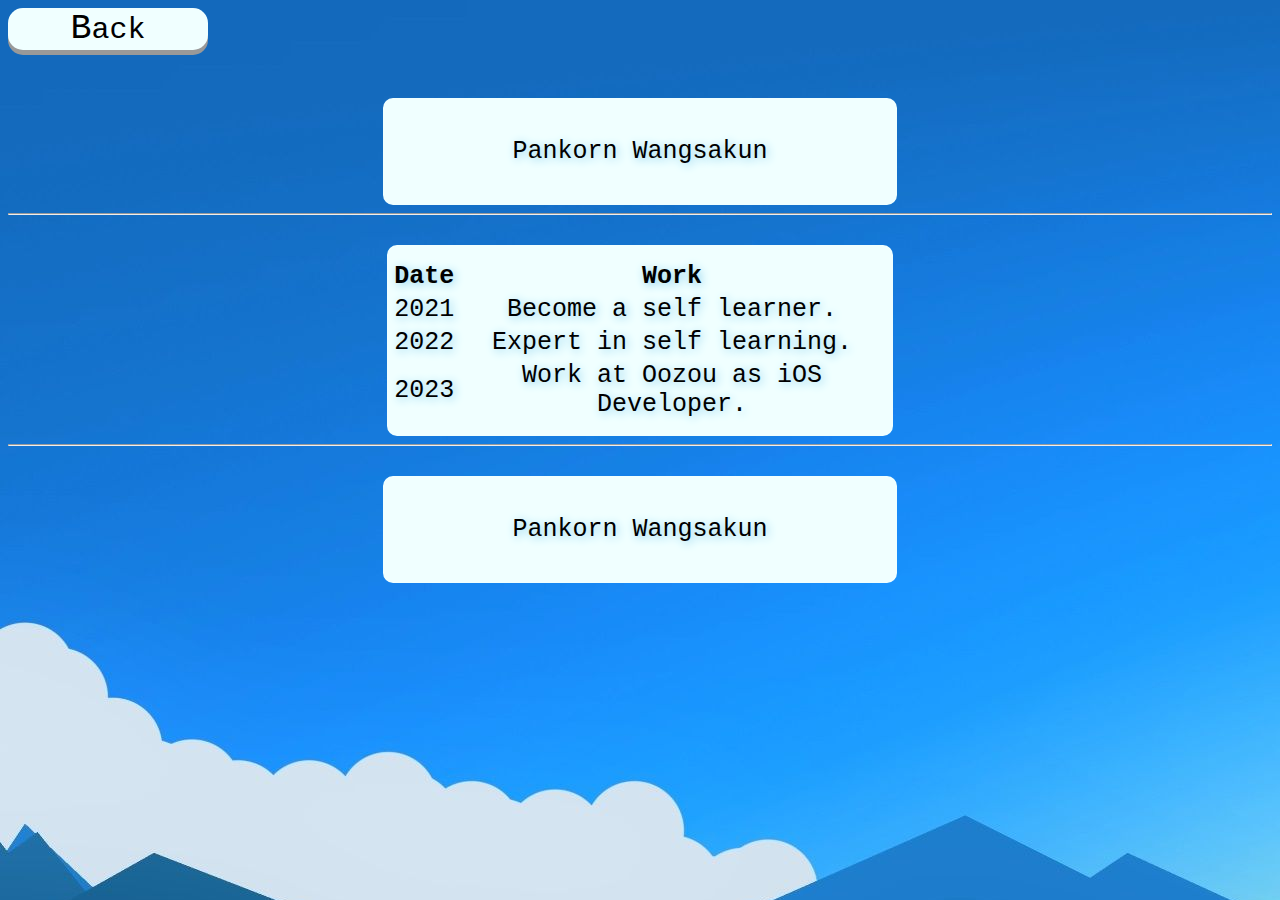
==== aboutme.htm @ 61dec9a5 "Add initial cv website" ====
<!DOCTYPE html>
<html>

<head>
    <link rel="stylesheet" href="style.css">
</head>

<body>
    <div>
        <a href="index.htm">
            <button class="Button_Style">Back</button><br><br>
        </a>
    </div>
    <!-- <div id="Infomation">
            <img class="Center_Align" src="./pictures/numdosan.jpg" alt="Error" width="150" height="400">
        </div> -->
    <div class="Box">
        <p>Pankorn Wangsakun</p>
    </div>
    <hr>

    <table class="Box">
        <thead>
            <tr>
                <th>Date</th>
                <th>Work</th>
            </tr>
        </thead>
        <tbody>
            <tr>
                <td>2021</td>
                <td>Become a self learner.</td>
            </tr>
            <tr>
                <td>2022</td>
                <td>Expert in self learning.</td>
            </tr>
            <tr>
                <td>2023</td>
                <td>Work at Oozou as iOS Developer.</td>
            </tr>
        </tbody>
    </table>
    <hr>
    <div class="Box">
        <p>Pankorn Wangsakun</p>
    </div>

</body>

</html>
---- style.css ----
body {
    font-family: Courier New, monospace;
    background-image: url(./pictures/cf413e4a7bd6b503ce7828fb6f7b7338.jpg);
}

.Text_Decorated {
    color: black;
    font-weight: bold;
}

.Button_Style {
    font-size: 30px;
    text-align: center;
    cursor: pointer;
    outline: none;
    color: black;
    background-color: azure;
    border: none;
    border-radius: 15px;
    box-shadow: 0 5px #999;
    width: 200px;
    font-family: Courier New, monospace;
}

.Button_Style:hover {
    background-color: #FFEBCD;
    color: black;
}

.Button_Style:active {
    background-color: azure;
    box-shadow: 0 5px #666;
    transform: translateY(4px);
}

.Button_Style::first-letter {
    font-size: 35px;
}

.Center_Align {
    border: 2px solid black;
    display: block;
    margin-left: auto;
    margin-right: auto;
    width: 40%;
}

.Box {
    font-size: 20px;
    color: black;
    width: 40%;
    border: 4px solid azure;
    padding-top: 10px;
    padding-bottom: 10px;
    margin: auto;
    margin-top: 30px;
    background-color: azure;
    border-radius: 10px;
    text-align: center;
    text-shadow: 2px 2px 10px skyblue;
    font-size: 25px;
}
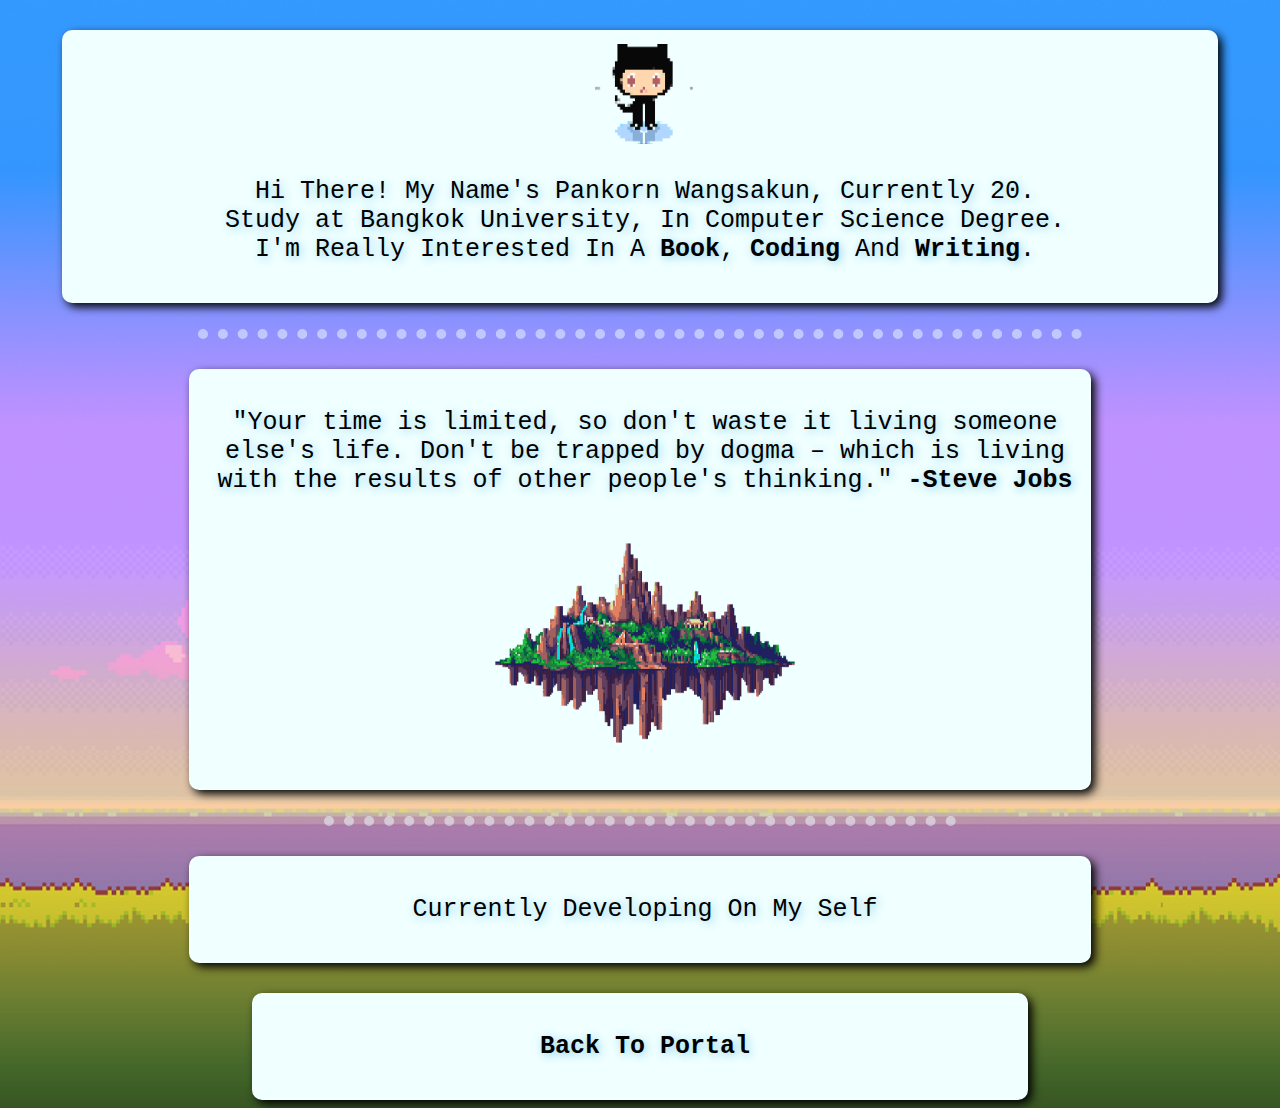
==== commit 475491df: "Update About me page" ====
--- a/aboutme.htm
+++ b/aboutme.htm
@@ -3,47 +3,37 @@
 
 <head>
     <link rel="stylesheet" href="style.css">
+    <link rel="stylesheet" href="major.css">
+    <link rel="shortcut icon" type="image/x-icon" href="pictures/imageedit_1_4630064340.png" />
+    <title>NICE TO MEET ME!</title>
 </head>
 
-<body>
-    <div>
-        <a href="index.htm">
-            <button class="Button_Style">Back</button><br><br>
-        </a>
-    </div>
+<body class="body_wall2">
     <!-- <div id="Infomation">
             <img class="Center_Align" src="./pictures/numdosan.jpg" alt="Error" width="150" height="400">
         </div> -->
     <div class="Box">
-        <p>Pankorn Wangsakun</p>
+        <a href="https://github.com/pankornsupercool"><img src="./pictures/687474703a2f2f692e696d6775722e636f6d2f75463266382e706e67-removebg-preview.png" alt="" width="100" height="100"></a>
+        <p>Hi There! My Name's Pankorn Wangsakun, Currently 20. <br>Study at Bangkok University, In Computer Science Degree. <br>
+        I'm Really Interested In A <strong>Book</strong>, <strong>Coding</strong>  And <strong>Writing</strong>.
+        </p>
     </div>
-    <hr>
+    <br>
+    <hr class="hr_1">
+    <div class="Box_1">
+        <p>"Your time is limited, so don't waste it living someone <br> else's life. Don't be trapped by dogma – which is living <br> with the results of other people's thinking." <strong>-Steve Jobs</strong> 
+        <hr class="hr_2">
+        <img src="./pictures/island.png" alt="" width="300" height="200">
+        </p>
+    </div>
 
-    <table class="Box">
-        <thead>
-            <tr>
-                <th>Date</th>
-                <th>Work</th>
-            </tr>
-        </thead>
-        <tbody>
-            <tr>
-                <td>2021</td>
-                <td>Become a self learner.</td>
-            </tr>
-            <tr>
-                <td>2022</td>
-                <td>Expert in self learning.</td>
-            </tr>
-            <tr>
-                <td>2023</td>
-                <td>Work at Oozou as iOS Developer.</td>
-            </tr>
-        </tbody>
-    </table>
-    <hr>
-    <div class="Box">
-        <p>Pankorn Wangsakun</p>
+    <br>
+    <hr class="hr_2">
+    <div class="Box_1">
+        <p>Currently Developing On My Self</p>
+    </div>
+    <div class="Box_2">
+        <p><a href="./index.htm"><strong>Back To Portal</strong></a></p>
     </div>
 
 </body>
--- a/style.css
+++ b/style.css
@@ -1,6 +1,12 @@
-body {
+.body_wall1 {
     font-family: Courier New, monospace;
-    background-image: url(./pictures/cf413e4a7bd6b503ce7828fb6f7b7338.jpg);
+    background-image: url(./pictures/VW2DYbL.png);
+    background-size: cover;
+}
+.body_wall2{
+    font-family: Courier New, monospace;
+    background-image: url(./pictures/wall_purple.png);
+    background-size: cover;
 }
 
 .Text_Decorated {
@@ -48,10 +54,33 @@
 .Box {
     font-size: 20px;
     color: black;
-    width: 40%;
+    width: 90%;
     border: 4px solid azure;
     padding-top: 10px;
     padding-bottom: 10px;
+    padding-left: 10px;
+    margin:auto;
+    margin-top: 30px;
+    background-color:azure;
+    border-radius: 10px;
+    text-align: center;
+    text-shadow: 2px 2px 10px skyblue;
+    font-size: 25px;
+    box-shadow: black 4px 4px 10px;
+}
+.Box:hover{
+    background-color: indianred;
+    color:azure;
+    border-color: azure;
+}
+.Box_1 {
+    font-size: 20px;
+    color: black;
+    width: 70%;
+    border: 4px solid azure;
+    padding-top: 10px;
+    padding-bottom: 10px;
+    padding-left: 10px;
     margin: auto;
     margin-top: 30px;
     background-color: azure;
@@ -59,4 +88,34 @@
     text-align: center;
     text-shadow: 2px 2px 10px skyblue;
     font-size: 25px;
+    box-shadow: black 4px 4px 10px;
+}
+.Box_1:hover{
+    background-color: indianred;
+    color:azure;
+    border-color: azure;
+}
+
+.Box_2 {
+    font-size: 20px;
+    color: white;
+    width: 60%;
+    border: 4px solid azure;
+    padding-top: 10px;
+    padding-bottom: 10px;
+    padding-left: 10px;
+    margin: auto;
+    margin-top: 30px;
+    background-color:azure;
+    border-radius: 10px;
+    text-align: center;
+    text-shadow: 2px 2px 10px skyblue;
+    font-size: 25px;
+    box-shadow: black 4px 4px 10px;
+
+
+}
+.Box_2:hover{
+    background-color: palevioletred;
+    color: azure;
 }--- a/major.css
+++ b/major.css
@@ -0,0 +1,30 @@
+.header {
+    text-align: center;
+    background-color: azure;
+    padding: 5px;
+    border-radius: 10px;
+    border: none;
+}
+.hr_1{
+    border-style: none;
+    border-top-style: dotted;
+    width: 70%;
+    border-width: 10px;
+    border-color: azure;
+    opacity: 0.5;
+
+}
+
+.hr_2{
+    border-style: none;
+    border-top-style: dotted;
+    width: 50%;
+    border-width: 10px;
+    border-color: azure;
+    opacity: 0.5;
+
+}
+a{
+    text-decoration: none;
+    color: black;
+}
